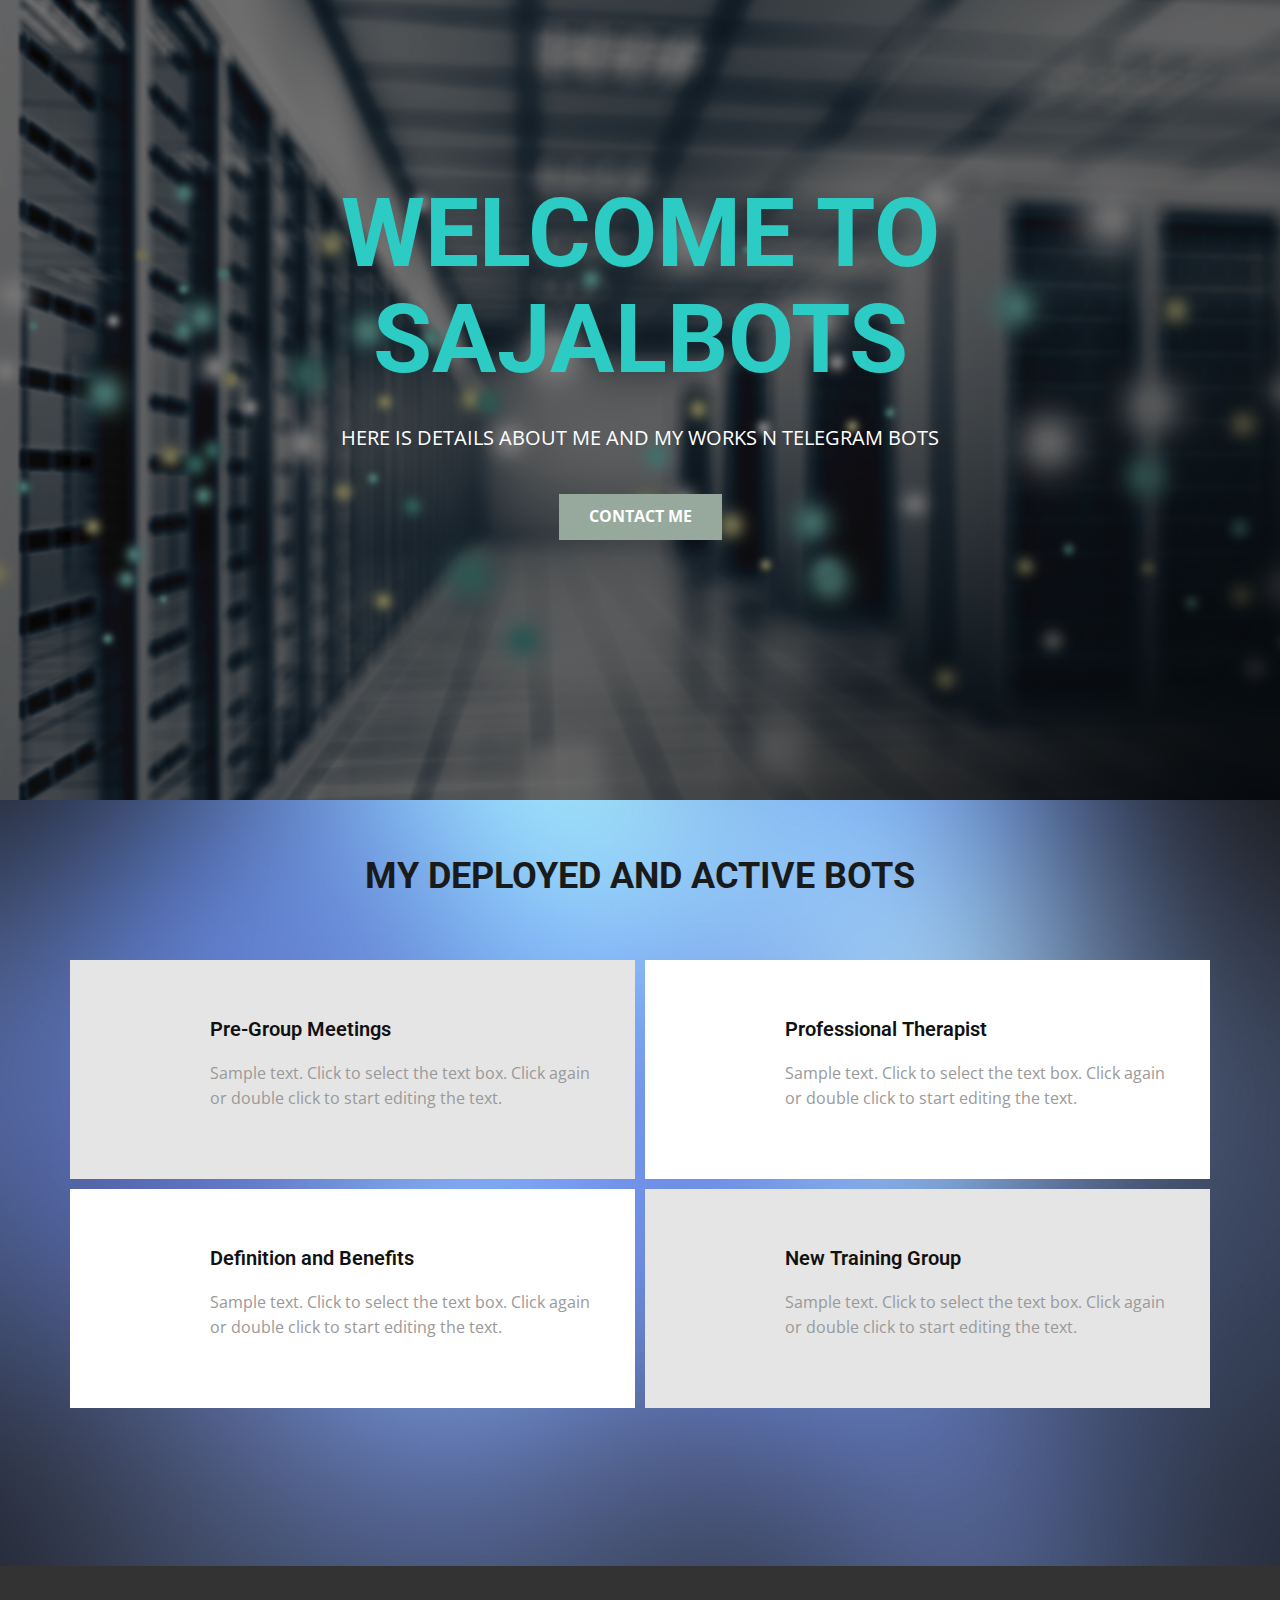
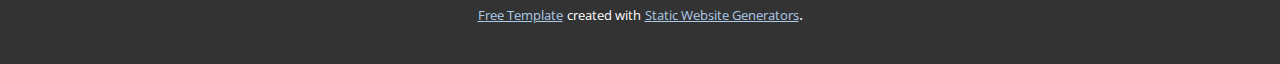
==== index.html @ 6faa8ae3 "Add files via upload" ====
<!DOCTYPE html>
<html style="font-size: 16px;" lang="en"><head>
    <meta name="viewport" content="width=device-width, initial-scale=1.0">
    <meta charset="utf-8">
    <meta name="keywords" content="WELCOME TO SAJALBOTS, MY DEPLOYED AND ACTIVE BOTS​">
    <meta name="description" content="">
    <title>Page 9</title>
    <link rel="stylesheet" href="nicepage.css" media="screen">
<link rel="stylesheet" href="Page-9.css" media="screen">
    <script class="u-script" type="text/javascript" src="jquery-1.9.1.min.js" defer=""></script>
    <script class="u-script" type="text/javascript" src="nicepage.js" defer=""></script>
    <meta name="generator" content="Nicepage 5.2.4, nicepage.com">
    <link id="u-theme-google-font" rel="stylesheet" href="https://fonts.googleapis.com/css?family=Roboto:100,100i,300,300i,400,400i,500,500i,700,700i,900,900i|Open+Sans:300,300i,400,400i,500,500i,600,600i,700,700i,800,800i">
    
    
    
    <script type="application/ld+json">{
		"@context": "http://schema.org",
		"@type": "Organization",
		"name": ""
}</script>
    <meta name="theme-color" content="#478ac9">
    <meta property="og:title" content="Page 9">
    <meta property="og:type" content="website">
  </head>
  <body data-home-page="https://website3682476.nicepage.io/Page-9.html?version=1730d7cf-6b6a-4899-a650-5991db1408e6" data-home-page-title="Page 9" class="u-body u-xl-mode" data-lang="en">
    <section class="u-align-center u-clearfix u-image u-shading u-section-1" src="" data-image-width="5000" data-image-height="3220" id="sec-889d">
      <div class="u-clearfix u-sheet u-sheet-1">
        <h1 class="u-text u-text-default u-text-palette-4-base u-title u-text-1">WELCOME TO SAJALBOTS</h1>
        <p class="u-large-text u-text u-text-default u-text-variant u-text-2">HERE IS DETAILS ABOUT ME AND MY WORKS N TELEGRAM BOTS</p>
        <a href="https://telegram.dog/SAJAL_XD" class="u-btn u-button-style u-palette-2-base u-btn-1" target="_blank">CONTACT ME</a>
      </div>
    </section>
    <section class="u-align-center u-clearfix u-section-2" id="carousel_ed9c">
      <img src="images/g72902f94a6cf4e7636c39d3b2e3d938e6366bfda4fe646b7b39f7268372ab088f3a091d9463fb6f9f23299bde92547ca867de915475d36af9c6fb81ead193d74_1280.jpg" alt="" class="u-absolute-hcenter-md u-absolute-hcenter-sm u-absolute-hcenter-xs u-expanded u-image u-image-default" data-image-width="1280" data-image-height="853">
      <h2 class="u-text u-text-default u-text-grey-90 u-text-1">MY DEPLOYED AND ACTIVE BOTS </h2>
      <div class="u-list u-list-1">
        <div class="u-repeater u-repeater-1">
          <div class="u-align-left u-container-style u-custom-item u-grey-10 u-list-item u-repeater-item u-list-item-1">
            <div class="u-container-layout u-similar-container u-container-layout-1">
              <h5 class="u-text u-text-2">Pre-Group Meetings</h5>
              <p class="u-text u-text-grey-40 u-text-3">Sample text. Click to select the text box. Click again or double click to start editing the text.</p>
            </div>
          </div>
          <div class="u-align-left u-container-style u-list-item u-repeater-item u-white u-list-item-2">
            <div class="u-container-layout u-similar-container u-container-layout-2">
              <h5 class="u-text u-text-4">Professional Therapist</h5>
              <p class="u-text u-text-grey-40 u-text-5">Sample text. Click to select the text box. Click again or double click to start editing the text.</p>
            </div>
          </div>
          <div class="u-align-left u-container-style u-list-item u-repeater-item u-white u-list-item-3">
            <div class="u-container-layout u-similar-container u-container-layout-3">
              <h5 class="u-text u-text-6">Definition and Benefits</h5>
              <p class="u-text u-text-grey-40 u-text-7">Sample text. Click to select the text box. Click again or double click to start editing the text.</p>
            </div>
          </div>
          <div class="u-align-left u-container-style u-custom-item u-grey-10 u-list-item u-repeater-item u-list-item-4">
            <div class="u-container-layout u-similar-container u-container-layout-4">
              <h5 class="u-text u-text-8">New Training Group</h5>
              <p class="u-text u-text-grey-40 u-text-9">Sample text. Click to select the text box. Click again or double click to start editing the text.</p>
            </div>
          </div>
        </div>
      </div>
    </section>
    
    
    
    <section class="u-backlink u-clearfix u-grey-80">
      <a class="u-link" href="templates" target="_blank">
        <span>Free Template</span>
      </a>
      <p class="u-text">
        <span>created with</span>
      </p>
      <a class="u-link" href="static-site-generator" target="_blank">
        <span>Static Website Generators</span>
      </a>. 
    </section>
  
</body></html>
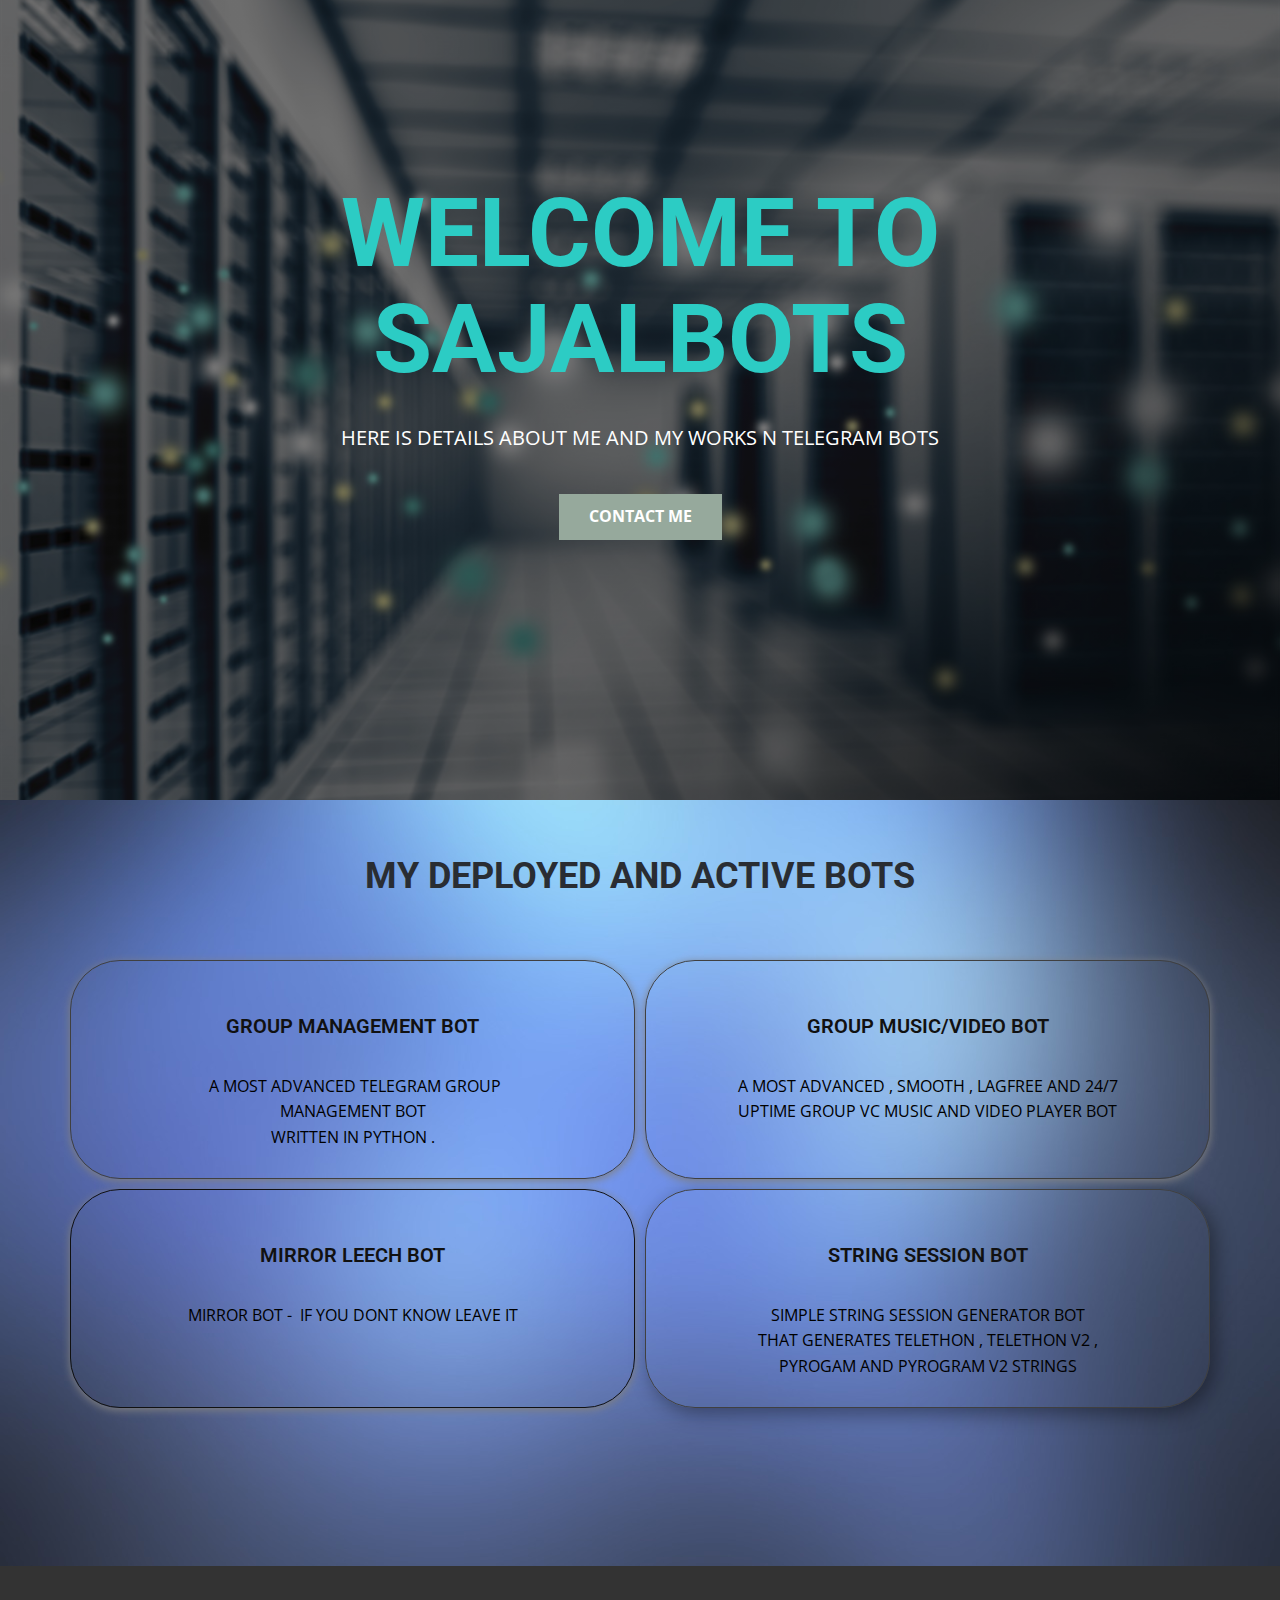
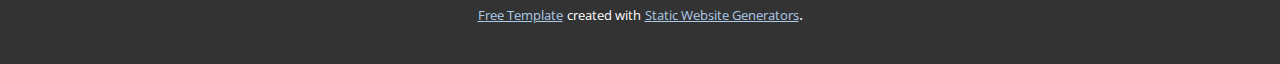
==== commit 17539ed7: "Add files via upload" ====
--- a/index.html
+++ b/index.html
@@ -23,7 +23,7 @@
     <meta property="og:title" content="Page 9">
     <meta property="og:type" content="website">
   </head>
-  <body data-home-page="https://website3682476.nicepage.io/Page-9.html?version=1730d7cf-6b6a-4899-a650-5991db1408e6" data-home-page-title="Page 9" class="u-body u-xl-mode" data-lang="en">
+  <body data-home-page="https://website3682476.nicepage.io/Page-9.html?version=aa64e93b-9f93-4ddd-ad9a-d28701664946" data-home-page-title="Page 9" class="u-body u-xl-mode" data-lang="en">
     <section class="u-align-center u-clearfix u-image u-shading u-section-1" src="" data-image-width="5000" data-image-height="3220" id="sec-889d">
       <div class="u-clearfix u-sheet u-sheet-1">
         <h1 class="u-text u-text-default u-text-palette-4-base u-title u-text-1">WELCOME TO SAJALBOTS</h1>
@@ -33,31 +33,33 @@
     </section>
     <section class="u-align-center u-clearfix u-section-2" id="carousel_ed9c">
       <img src="images/g72902f94a6cf4e7636c39d3b2e3d938e6366bfda4fe646b7b39f7268372ab088f3a091d9463fb6f9f23299bde92547ca867de915475d36af9c6fb81ead193d74_1280.jpg" alt="" class="u-absolute-hcenter-md u-absolute-hcenter-sm u-absolute-hcenter-xs u-expanded u-image u-image-default" data-image-width="1280" data-image-height="853">
-      <h2 class="u-text u-text-default u-text-grey-90 u-text-1">MY DEPLOYED AND ACTIVE BOTS </h2>
+      <h2 class="u-text u-text-default u-text-palette-5-dark-3 u-text-1">MY DEPLOYED AND ACTIVE BOTS </h2>
       <div class="u-list u-list-1">
         <div class="u-repeater u-repeater-1">
-          <div class="u-align-left u-container-style u-custom-item u-grey-10 u-list-item u-repeater-item u-list-item-1">
+          <div class="u-border-1 u-border-grey-75 u-container-style u-custom-item u-list-item u-opacity u-opacity-30 u-radius-50 u-repeater-item u-shape-round u-list-item-1" data-href="https://telegram.dog/BR29HACKS_BOT">
             <div class="u-container-layout u-similar-container u-container-layout-1">
-              <h5 class="u-text u-text-2">Pre-Group Meetings</h5>
-              <p class="u-text u-text-grey-40 u-text-3">Sample text. Click to select the text box. Click again or double click to start editing the text.</p>
+              <h5 class="u-align-center u-text u-text-2">GROUP MANAGEMENT BOT</h5>
+              <p class="u-align-center u-text u-text-black u-text-3">&nbsp;A MOST ADVANCED TELEGRAM GROUP MANAGEMENT BOT<br>WRITTEN IN PYTHON .
+              </p>
             </div>
           </div>
-          <div class="u-align-left u-container-style u-list-item u-repeater-item u-white u-list-item-2">
+          <div class="u-border-1 u-border-grey-75 u-container-style u-list-item u-opacity u-opacity-0 u-radius-50 u-repeater-item u-shape-round u-white u-list-item-2" data-href="https://telegram.dog/br29musicro_bot" data-target="_blank">
             <div class="u-container-layout u-similar-container u-container-layout-2">
-              <h5 class="u-text u-text-4">Professional Therapist</h5>
-              <p class="u-text u-text-grey-40 u-text-5">Sample text. Click to select the text box. Click again or double click to start editing the text.</p>
+              <h5 class="u-align-center u-text u-text-4">GROUP MUSIC/VIDEO BOT</h5>
+              <p class="u-align-center u-text u-text-black u-text-5">A MOST ADVANCED , SMOOTH , LAGFREE AND 24/7 UPTIME GROUP VC MUSIC AND VIDEO PLAYER BOT</p>
             </div>
           </div>
-          <div class="u-align-left u-container-style u-list-item u-repeater-item u-white u-list-item-3">
+          <div class="u-border-1 u-container-style u-list-item u-opacity u-opacity-0 u-radius-50 u-repeater-item u-shape-round u-white u-list-item-3" data-href="https://telegram.dog/mirrorxsajal_bot" data-target="_blank">
             <div class="u-container-layout u-similar-container u-container-layout-3">
-              <h5 class="u-text u-text-6">Definition and Benefits</h5>
-              <p class="u-text u-text-grey-40 u-text-7">Sample text. Click to select the text box. Click again or double click to start editing the text.</p>
+              <h5 class="u-align-center u-text u-text-6">MIRROR LEECH BOT</h5>
+              <p class="u-align-center u-text u-text-black u-text-7">MIRROR BOT -&nbsp; IF YOU DONT KNOW LEAVE IT</p>
             </div>
           </div>
-          <div class="u-align-left u-container-style u-custom-item u-grey-10 u-list-item u-repeater-item u-list-item-4">
+          <div class="u-border-1 u-border-grey-75 u-container-style u-custom-item u-grey-10 u-list-item u-opacity u-opacity-0 u-radius-50 u-repeater-item u-shape-round u-list-item-4" data-href="https://telegram.dog/stringsessionxsajal_bot" data-target="_blank">
             <div class="u-container-layout u-similar-container u-container-layout-4">
-              <h5 class="u-text u-text-8">New Training Group</h5>
-              <p class="u-text u-text-grey-40 u-text-9">Sample text. Click to select the text box. Click again or double click to start editing the text.</p>
+              <h5 class="u-align-center u-text u-text-8">STRING SESSION BOT</h5>
+              <p class="u-align-center u-text u-text-black u-text-9">SIMPLE STRING SESSION GENERATOR BOT<br>THAT GENERATES TELETHON , TELETHON V2 , PYROGAM AND PYROGRAM V2 STRINGS
+              </p>
             </div>
           </div>
         </div>
--- a/Page-9.css
+++ b/Page-9.css
@@ -72,7 +72,7 @@
 }
 
 .u-section-2 .u-list-item-1 {
-  background-image: none;
+  box-shadow: 0px 2px 8px 0px rgba(128,128,128,1);
 }
 
 .u-section-2 .u-container-layout-1 {
@@ -81,15 +81,19 @@
 
 .u-section-2 .u-text-2 {
   font-weight: 600;
-  margin: 40px 156px 0 121px;
+  width: 281px;
+  margin: 36px auto 0;
 }
 
 .u-section-2 .u-text-3 {
-  margin: 20px 11px 0 121px;
+  width: 395px;
+  font-size: 1rem;
+  margin: 36px auto 0;
 }
 
 .u-section-2 .u-list-item-2 {
   background-image: none;
+  box-shadow: 0px 2px 8px 0px rgba(128,128,128,1);
 }
 
 .u-section-2 .u-container-layout-2 {
@@ -98,15 +102,19 @@
 
 .u-section-2 .u-text-4 {
   font-weight: 600;
-  margin: 40px 156px 0 121px;
+  width: 281px;
+  margin: 36px auto 0;
 }
 
 .u-section-2 .u-text-5 {
-  margin: 20px 11px 0 121px;
+  width: 395px;
+  font-size: 1rem;
+  margin: 36px auto 0;
 }
 
 .u-section-2 .u-list-item-3 {
   background-image: none;
+  box-shadow: 0px 2px 8px 0px rgba(128,128,128,1);
 }
 
 .u-section-2 .u-container-layout-3 {
@@ -115,15 +123,19 @@
 
 .u-section-2 .u-text-6 {
   font-weight: 600;
-  margin: 40px 156px 0 121px;
+  width: 281px;
+  margin: 36px auto 0;
 }
 
 .u-section-2 .u-text-7 {
-  margin: 20px 11px 0 121px;
+  width: 395px;
+  font-size: 1rem;
+  margin: 36px auto 0;
 }
 
 .u-section-2 .u-list-item-4 {
   background-image: none;
+  box-shadow: 5px 5px 20px 0 rgba(0,0,0,0.4);
 }
 
 .u-section-2 .u-container-layout-4 {
@@ -132,11 +144,14 @@
 
 .u-section-2 .u-text-8 {
   font-weight: 600;
-  margin: 40px 156px 0 121px;
+  width: 281px;
+  margin: 36px auto 0;
 }
 
 .u-section-2 .u-text-9 {
-  margin: 20px 11px 0 121px;
+  width: 395px;
+  font-size: 1rem;
+  margin: 36px auto 0;
 }
 
 @media (max-width: 1199px) {
@@ -145,44 +160,58 @@
   }
 
   .u-section-2 .u-text-2 {
-    margin-top: 0;
-    margin-right: auto;
+    width: auto;
+    margin-top: 12px;
+    margin-right: 144px;
     margin-left: 0;
   }
 
   .u-section-2 .u-text-3 {
-    margin-right: auto;
+    width: auto;
+    margin-top: 20px;
+    margin-right: 30px;
     margin-left: 0;
   }
 
   .u-section-2 .u-text-4 {
-    margin-right: auto;
+    width: auto;
+    margin-top: 12px;
+    margin-right: 144px;
     margin-left: 0;
   }
 
   .u-section-2 .u-text-5 {
-    margin-right: auto;
+    width: auto;
+    margin-top: 20px;
+    margin-right: 30px;
     margin-left: 0;
   }
 
   .u-section-2 .u-text-6 {
-    margin-right: auto;
+    width: auto;
+    margin-top: 12px;
+    margin-right: 144px;
     margin-left: 0;
   }
 
   .u-section-2 .u-text-7 {
-    margin-right: auto;
+    width: auto;
+    margin-top: 20px;
+    margin-right: 30px;
     margin-left: 0;
   }
 
   .u-section-2 .u-text-8 {
-    margin-top: -24px;
-    margin-right: auto;
+    width: auto;
+    margin-top: 12px;
+    margin-right: 144px;
     margin-left: 0;
   }
 
   .u-section-2 .u-text-9 {
-    margin-right: auto;
+    width: auto;
+    margin-top: 20px;
+    margin-right: 30px;
     margin-left: 0;
   }
 }
@@ -197,11 +226,51 @@
   }
 
   .u-section-2 .u-text-2 {
-    margin-top: -25px;
+    margin-top: 1px;
+    margin-left: auto;
+    margin-right: 0;
+  }
+
+  .u-section-2 .u-text-3 {
+    margin-top: 10px;
+    margin-left: auto;
+    margin-right: 0;
+  }
+
+  .u-section-2 .u-text-4 {
+    margin-top: 1px;
+    margin-left: auto;
+    margin-right: 0;
+  }
+
+  .u-section-2 .u-text-5 {
+    margin-top: 10px;
+    margin-left: auto;
+    margin-right: 0;
+  }
+
+  .u-section-2 .u-text-6 {
+    margin-top: 1px;
+    margin-left: auto;
+    margin-right: 0;
+  }
+
+  .u-section-2 .u-text-7 {
+    margin-top: 10px;
+    margin-left: auto;
+    margin-right: 0;
   }
 
   .u-section-2 .u-text-8 {
     margin-top: 1px;
+    margin-right: 0;
+    margin-left: auto;
+  }
+
+  .u-section-2 .u-text-9 {
+    margin-top: 10px;
+    margin-left: auto;
+    margin-right: 0;
   }
 }
 
@@ -211,31 +280,51 @@
   }
 
   .u-section-2 .u-container-layout-1 {
-    padding-left: 10px;
-    padding-right: 10px;
+    padding: 0 10px;
   }
 
   .u-section-2 .u-text-2 {
-    margin-top: 0;
+    margin-top: 5px;
+  }
+
+  .u-section-2 .u-text-3 {
+    margin-top: 8px;
   }
 
   .u-section-2 .u-container-layout-2 {
-    padding-left: 10px;
-    padding-right: 10px;
+    padding: 0 10px;
+  }
+
+  .u-section-2 .u-text-4 {
+    margin-top: 5px;
+  }
+
+  .u-section-2 .u-text-5 {
+    margin-top: 8px;
   }
 
   .u-section-2 .u-container-layout-3 {
-    padding-left: 10px;
-    padding-right: 10px;
+    padding: 0 10px;
+  }
+
+  .u-section-2 .u-text-6 {
+    margin-top: 5px;
+  }
+
+  .u-section-2 .u-text-7 {
+    margin-top: 8px;
   }
 
   .u-section-2 .u-container-layout-4 {
-    padding-left: 10px;
-    padding-right: 10px;
+    padding: 0 10px;
   }
 
   .u-section-2 .u-text-8 {
-    margin-top: -24px;
+    margin-top: 5px;
+  }
+
+  .u-section-2 .u-text-9 {
+    margin-top: 8px;
   }
 }
 
@@ -245,10 +334,54 @@
   }
 
   .u-section-2 .u-text-2 {
-    margin-top: 26px;
+    margin-top: 8px;
+    margin-left: 19px;
+    margin-right: 19px;
+  }
+
+  .u-section-2 .u-text-3 {
+    font-size: 0.875rem;
+    margin-top: 0;
+    margin-right: 19px;
+    margin-left: 0;
+  }
+
+  .u-section-2 .u-text-4 {
+    margin-top: 8px;
+    margin-left: 19px;
+    margin-right: 19px;
+  }
+
+  .u-section-2 .u-text-5 {
+    font-size: 0.875rem;
+    margin-top: 0;
+    margin-right: 19px;
+    margin-left: 0;
+  }
+
+  .u-section-2 .u-text-6 {
+    margin-top: 8px;
+    margin-left: 19px;
+    margin-right: 19px;
+  }
+
+  .u-section-2 .u-text-7 {
+    font-size: 0.875rem;
+    margin-top: 0;
+    margin-right: 19px;
+    margin-left: 0;
   }
 
   .u-section-2 .u-text-8 {
-    margin-top: -50px;
+    margin-top: 8px;
+    margin-left: 19px;
+    margin-right: 19px;
+  }
+
+  .u-section-2 .u-text-9 {
+    font-size: 0.875rem;
+    margin-top: 0;
+    margin-right: 19px;
+    margin-left: 0;
   }
 }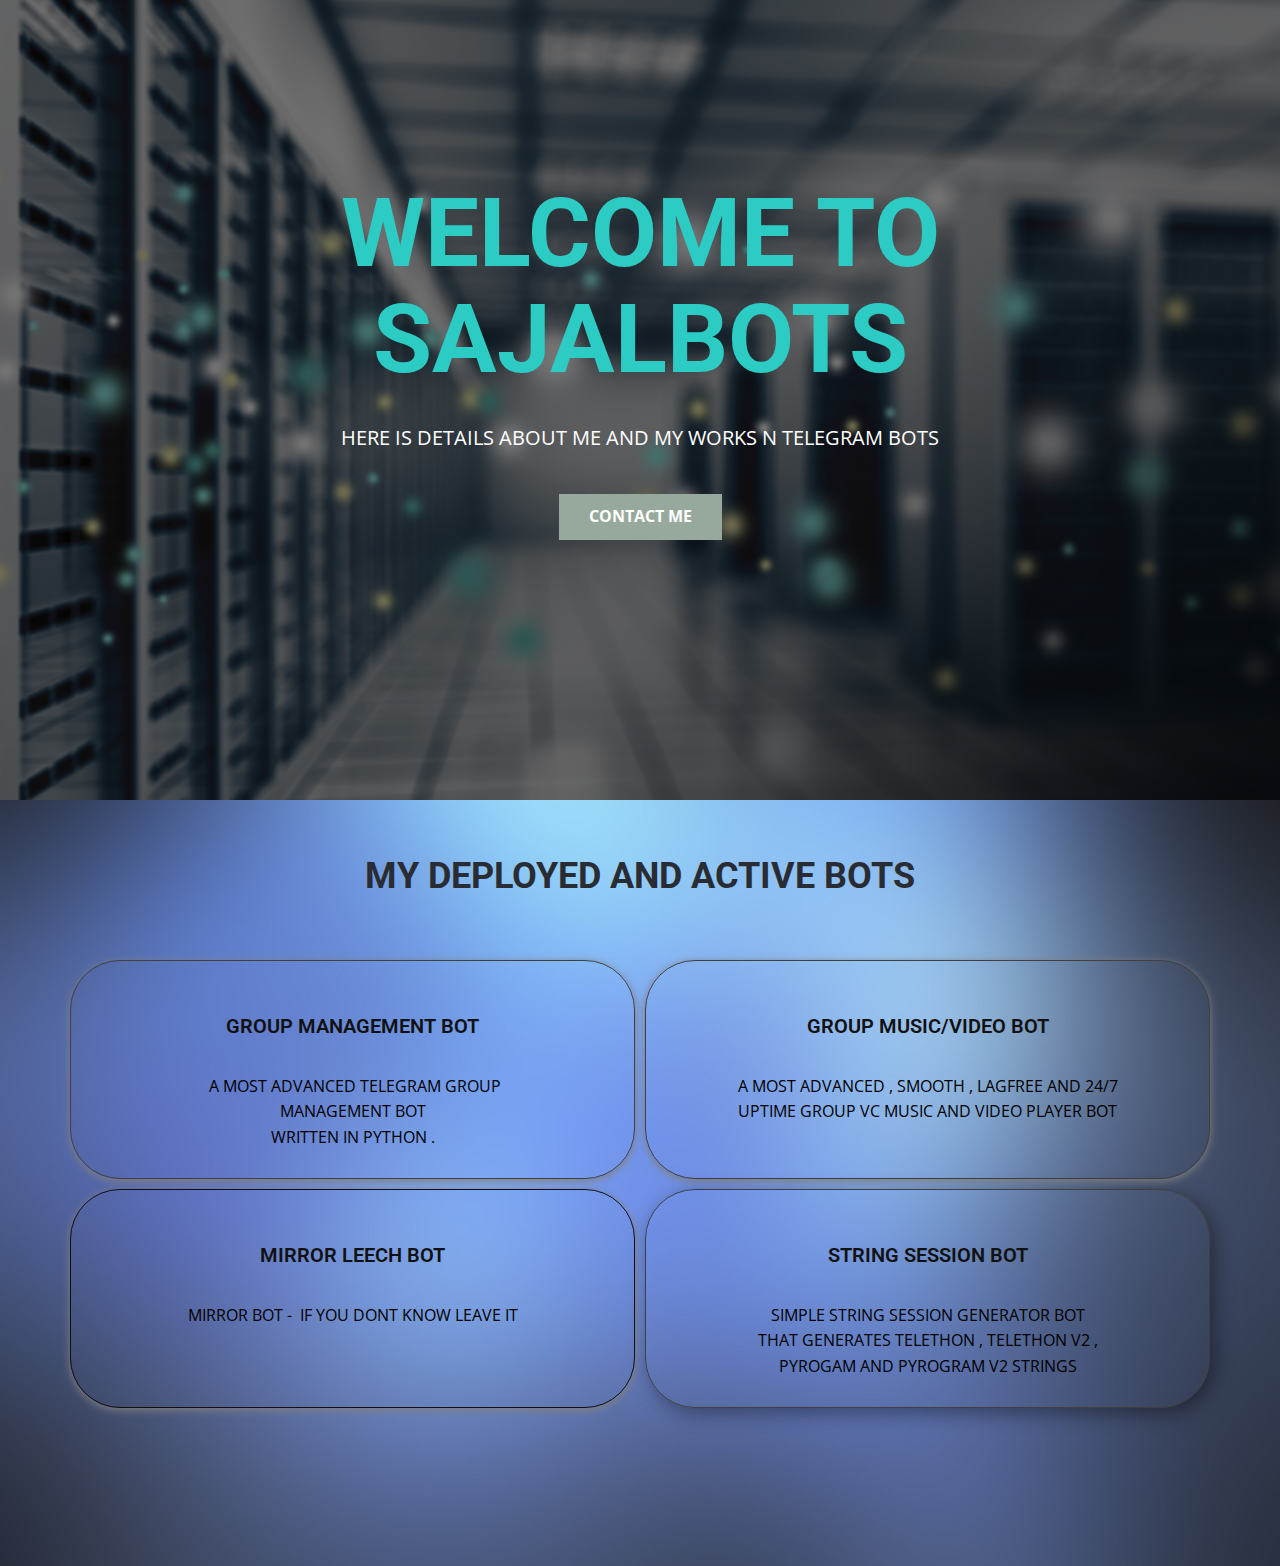
==== commit 43576a23: "Update index.html" ====
--- a/index.html
+++ b/index.html
@@ -4,7 +4,7 @@
     <meta charset="utf-8">
     <meta name="keywords" content="WELCOME TO SAJALBOTS, MY DEPLOYED AND ACTIVE BOTS​">
     <meta name="description" content="">
-    <title>Page 9</title>
+    <title>SAJALBOTS</title>
     <link rel="stylesheet" href="nicepage.css" media="screen">
 <link rel="stylesheet" href="Page-9.css" media="screen">
     <script class="u-script" type="text/javascript" src="jquery-1.9.1.min.js" defer=""></script>
@@ -67,17 +67,5 @@
     </section>
     
     
-    
-    <section class="u-backlink u-clearfix u-grey-80">
-      <a class="u-link" href="templates" target="_blank">
-        <span>Free Template</span>
-      </a>
-      <p class="u-text">
-        <span>created with</span>
-      </p>
-      <a class="u-link" href="static-site-generator" target="_blank">
-        <span>Static Website Generators</span>
-      </a>. 
-    </section>
   
-</body></html>+</body></html>
